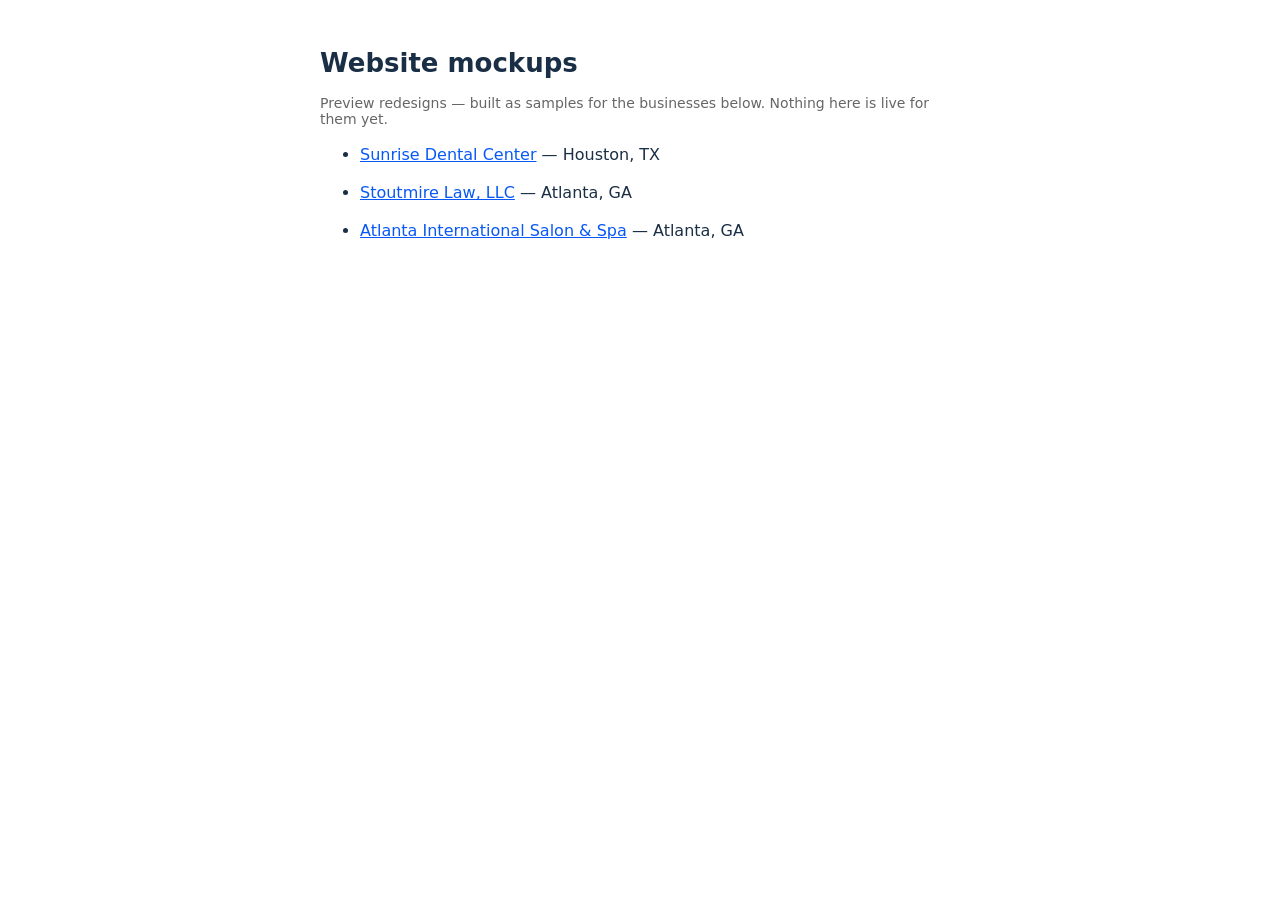
==== index.html @ 6c156d45 "Add mockup index + Sunrise Dental Center mock" ====
<!doctype html>
<html lang="en">
<head>
<meta charset="utf-8">
<meta name="viewport" content="width=device-width, initial-scale=1">
<title>Design Mockups — Flamez</title>
<style>body{font-family:system-ui,sans-serif;max-width:640px;margin:48px auto;padding:0 20px;color:#1a2f45}h1{font-size:26px}a{color:#0758f6}li{margin:14px 0;line-height:1.5}.note{color:#666;font-size:14px}</style>
</head>
<body>
<h1>Website mockups</h1>
<p class="note">Preview redesigns — built as samples for the businesses below. Nothing here is live for them yet.</p>
<ul>
<li><a href="sunrise-dental-center/">Sunrise Dental Center</a> — Houston, TX</li>
<li><a href="stoutmire-law/">Stoutmire Law, LLC</a> — Atlanta, GA</li>
<li><a href="atlanta-international-salon-spa/">Atlanta International Salon &amp; Spa</a> — Atlanta, GA</li>
</ul>
</body>
</html>
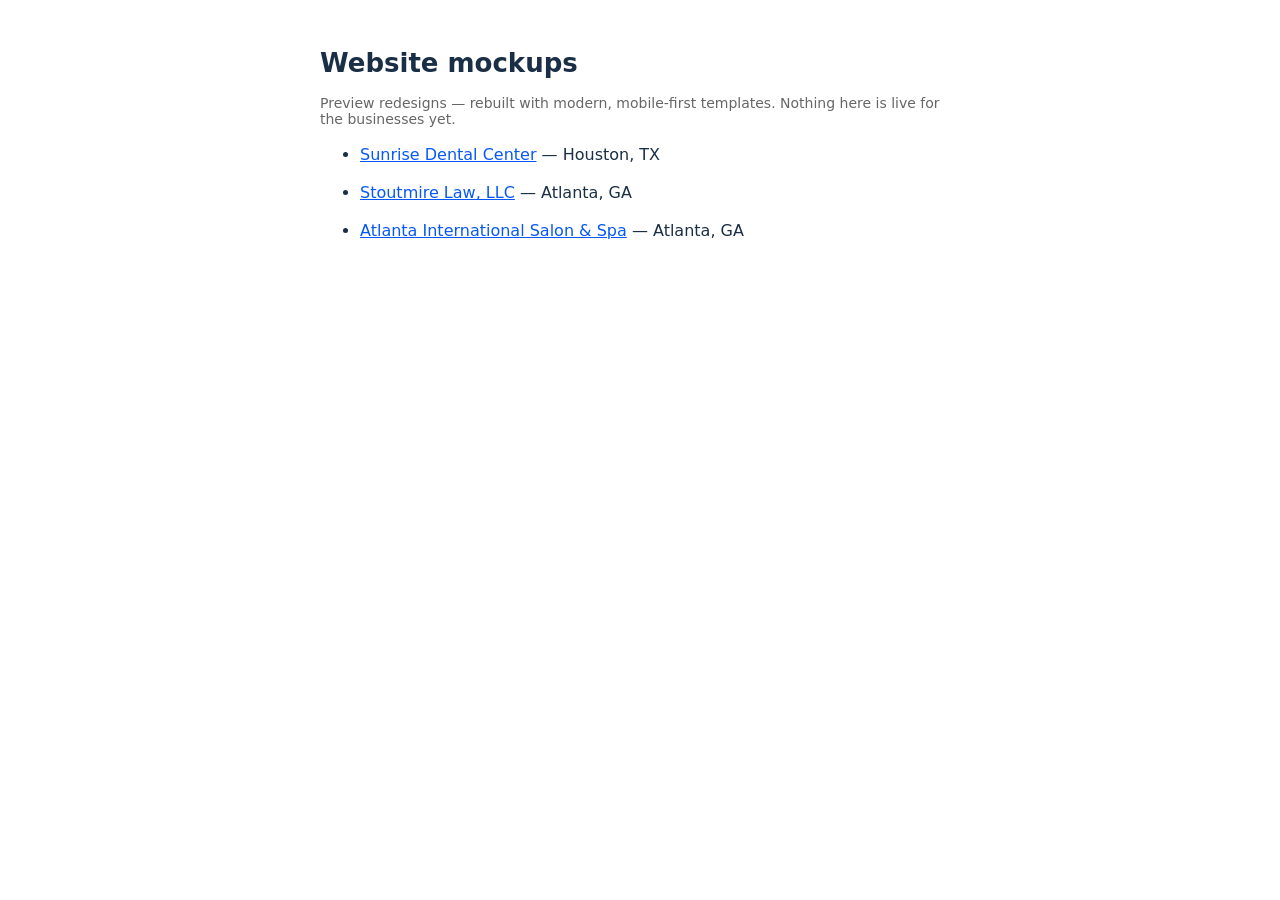
==== commit 1d675b00: "Rebuild mocks v2 (modern responsive templates): index + Sunrise Dental + Stoutmire Law" ====
--- a/index.html
+++ b/index.html
@@ -8,11 +8,11 @@
 </head>
 <body>
 <h1>Website mockups</h1>
-<p class="note">Preview redesigns — built as samples for the businesses below. Nothing here is live for them yet.</p>
+<p class="note">Preview redesigns — rebuilt with modern, mobile-first templates. Nothing here is live for the businesses yet.</p>
 <ul>
-<li><a href="sunrise-dental-center/">Sunrise Dental Center</a> — Houston, TX</li>
-<li><a href="stoutmire-law/">Stoutmire Law, LLC</a> — Atlanta, GA</li>
-<li><a href="atlanta-international-salon-spa/">Atlanta International Salon &amp; Spa</a> — Atlanta, GA</li>
+<li><a href="sunrise-dental-center-v2/">Sunrise Dental Center</a> — Houston, TX</li>
+<li><a href="stoutmire-law-v2/">Stoutmire Law, LLC</a> — Atlanta, GA</li>
+<li><a href="atlanta-international-salon-spa-v2/">Atlanta International Salon &amp; Spa</a> — Atlanta, GA</li>
 </ul>
 </body>
 </html>
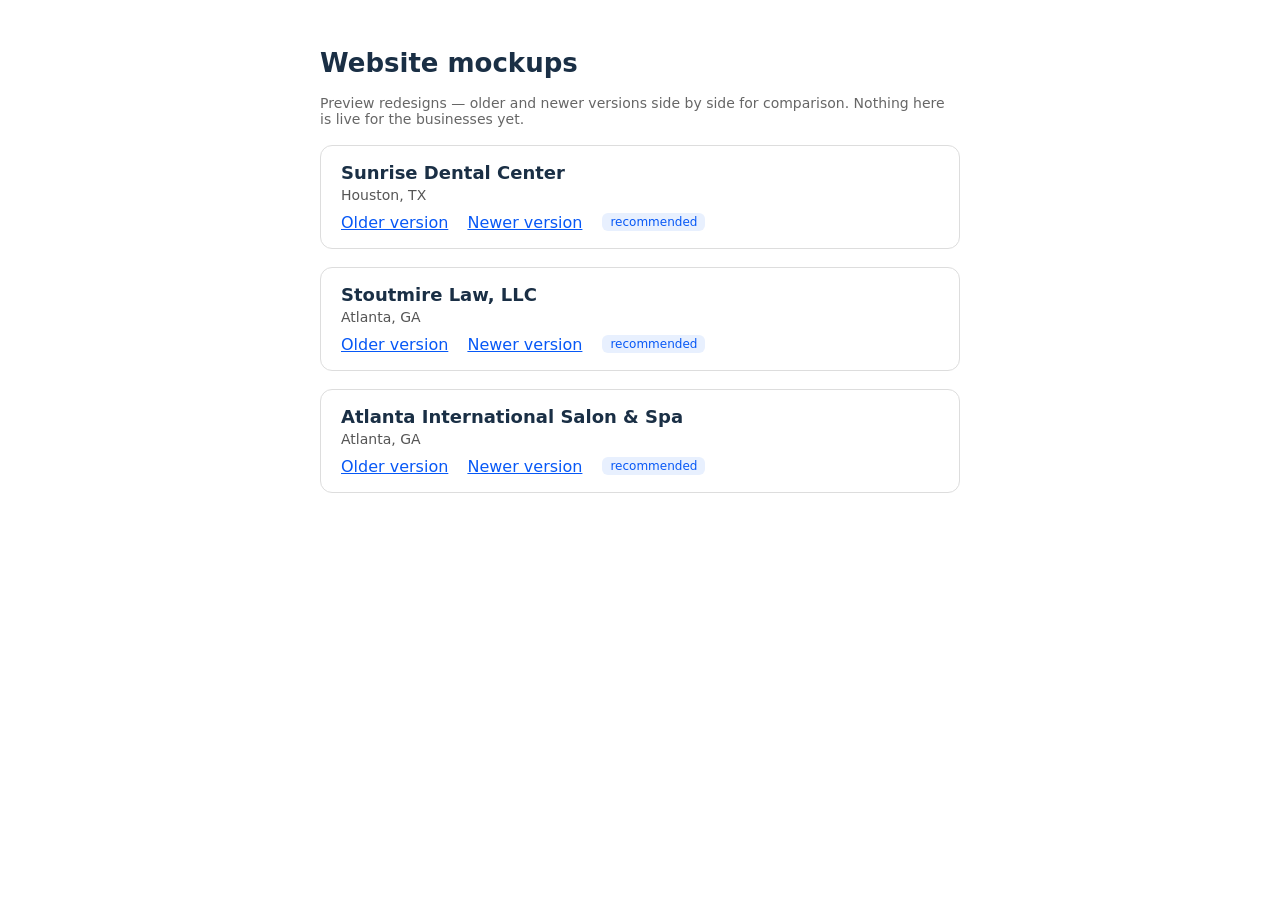
==== commit 004909ee: "Index: show older and newer mock versions side by side" ====
--- a/index.html
+++ b/index.html
@@ -4,15 +4,28 @@
 <meta charset="utf-8">
 <meta name="viewport" content="width=device-width, initial-scale=1">
 <title>Design Mockups — Flamez</title>
-<style>body{font-family:system-ui,sans-serif;max-width:640px;margin:48px auto;padding:0 20px;color:#1a2f45}h1{font-size:26px}a{color:#0758f6}li{margin:14px 0;line-height:1.5}.note{color:#666;font-size:14px}</style>
+<style>body{font-family:system-ui,sans-serif;max-width:640px;margin:48px auto;padding:0 20px;color:#1a2f45}h1{font-size:26px}a{color:#0758f6}.note{color:#666;font-size:14px}.card{border:1px solid #ddd;border-radius:12px;padding:16px 20px;margin:18px 0}.card h2{font-size:18px;margin:0 0 4px}.card p{margin:0 0 10px;color:#555;font-size:14px}.card a{display:inline-block;margin-right:14px}.tag{font-size:12px;background:#e8f0fe;color:#0758f6;border-radius:6px;padding:2px 8px;margin-left:6px;vertical-align:2px}</style>
 </head>
 <body>
 <h1>Website mockups</h1>
-<p class="note">Preview redesigns — rebuilt with modern, mobile-first templates. Nothing here is live for the businesses yet.</p>
-<ul>
-<li><a href="sunrise-dental-center-v2/">Sunrise Dental Center</a> — Houston, TX</li>
-<li><a href="stoutmire-law-v2/">Stoutmire Law, LLC</a> — Atlanta, GA</li>
-<li><a href="atlanta-international-salon-spa-v2/">Atlanta International Salon &amp; Spa</a> — Atlanta, GA</li>
-</ul>
+<p class="note">Preview redesigns — older and newer versions side by side for comparison. Nothing here is live for the businesses yet.</p>
+<div class="card">
+<h2>Sunrise Dental Center</h2>
+<p>Houston, TX</p>
+<a href="sunrise-dental-center/">Older version</a>
+<a href="sunrise-dental-center-v2/">Newer version</a><span class="tag">recommended</span>
+</div>
+<div class="card">
+<h2>Stoutmire Law, LLC</h2>
+<p>Atlanta, GA</p>
+<a href="stoutmire-law/">Older version</a>
+<a href="stoutmire-law-v2/">Newer version</a><span class="tag">recommended</span>
+</div>
+<div class="card">
+<h2>Atlanta International Salon &amp; Spa</h2>
+<p>Atlanta, GA</p>
+<a href="atlanta-international-salon-spa/">Older version</a>
+<a href="atlanta-international-salon-spa-v2/">Newer version</a><span class="tag">recommended</span>
+</div>
 </body>
 </html>
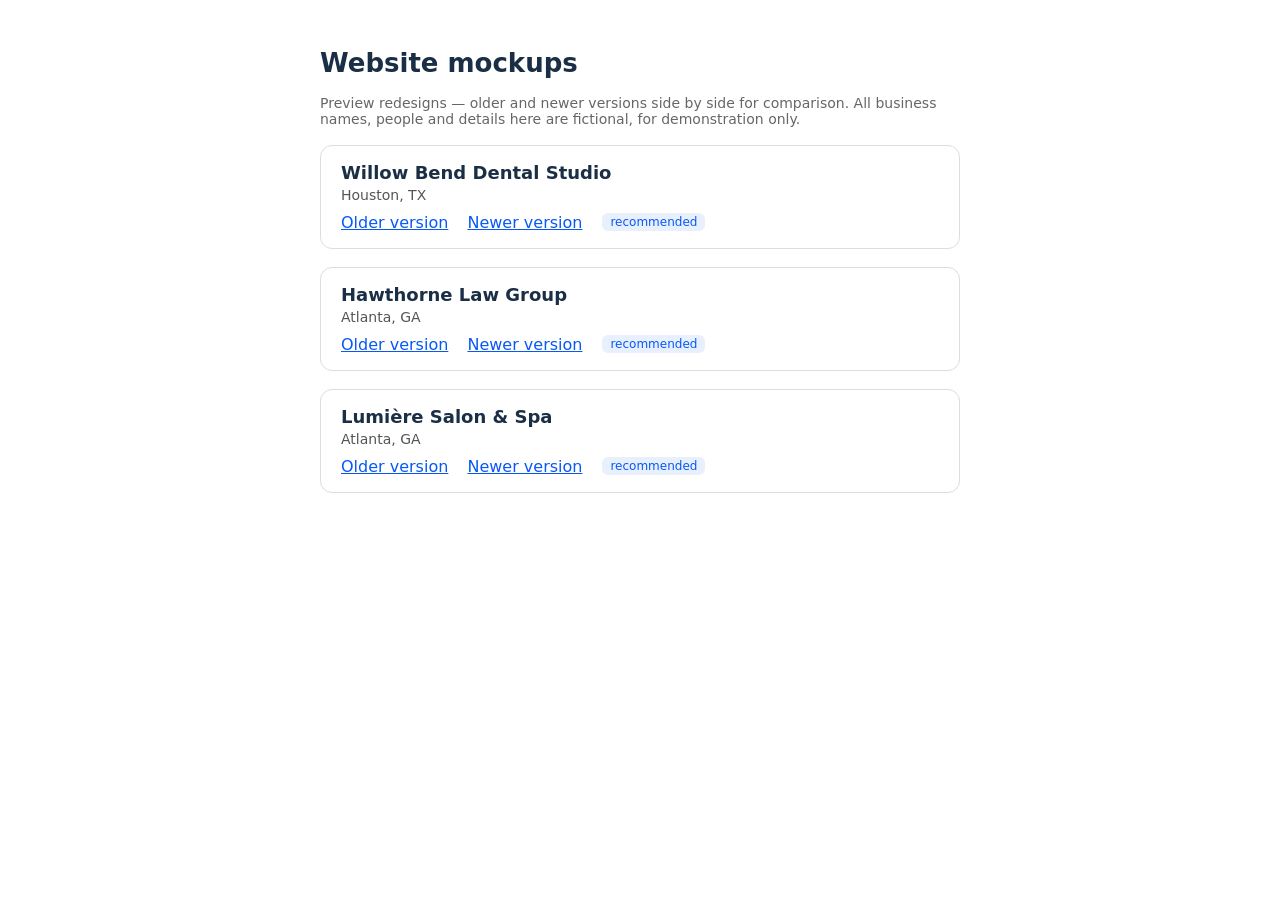
==== commit 15a847c8: "Fictionalize all mockups: invented business names, people, contacts, testimonials, prices" ====
--- a/index.html
+++ b/index.html
@@ -8,21 +8,21 @@
 </head>
 <body>
 <h1>Website mockups</h1>
-<p class="note">Preview redesigns — older and newer versions side by side for comparison. Nothing here is live for the businesses yet.</p>
+<p class="note">Preview redesigns — older and newer versions side by side for comparison. All business names, people and details here are fictional, for demonstration only.</p>
 <div class="card">
-<h2>Sunrise Dental Center</h2>
+<h2>Willow Bend Dental Studio</h2>
 <p>Houston, TX</p>
 <a href="sunrise-dental-center/">Older version</a>
 <a href="sunrise-dental-center-v2/">Newer version</a><span class="tag">recommended</span>
 </div>
 <div class="card">
-<h2>Stoutmire Law, LLC</h2>
+<h2>Hawthorne Law Group</h2>
 <p>Atlanta, GA</p>
 <a href="stoutmire-law/">Older version</a>
 <a href="stoutmire-law-v2/">Newer version</a><span class="tag">recommended</span>
 </div>
 <div class="card">
-<h2>Atlanta International Salon &amp; Spa</h2>
+<h2>Lumière Salon &amp; Spa</h2>
 <p>Atlanta, GA</p>
 <a href="atlanta-international-salon-spa/">Older version</a>
 <a href="atlanta-international-salon-spa-v2/">Newer version</a><span class="tag">recommended</span>
